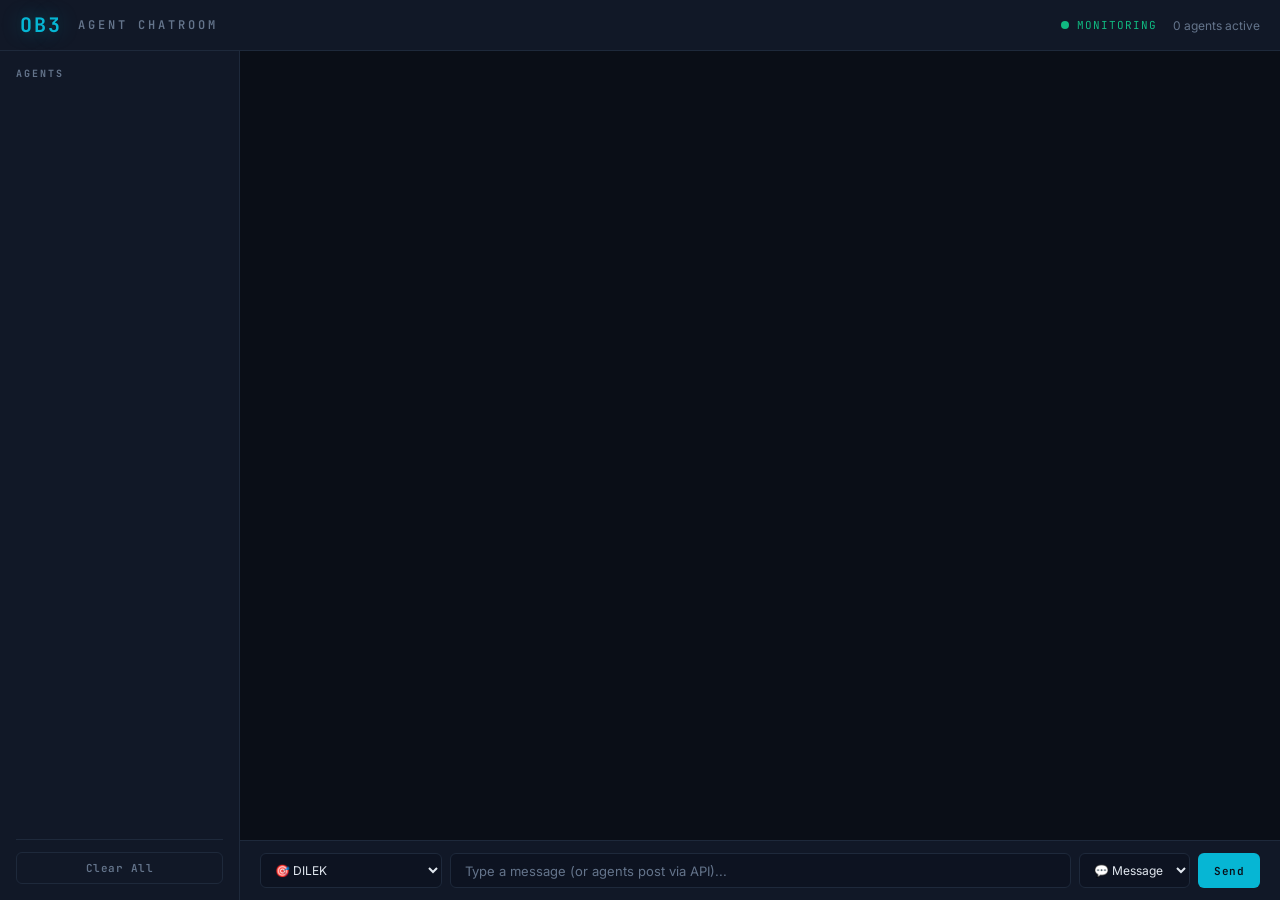
==== tools/chatroom/index.html @ 2dfa2a0a "Add agent chatroom and rulebook questions - tools/chatroom/: Persistent agent chatroom (Node.js + HT" ====
<!DOCTYPE html>
<html lang="en">
<head>
  <meta charset="UTF-8">
  <meta name="viewport" content="width=device-width, initial-scale=1.0">
  <title>OB3 — Agent Chatroom</title>
  <link rel="preconnect" href="https://fonts.googleapis.com">
  <link href="https://fonts.googleapis.com/css2?family=JetBrains+Mono:wght@400;600&family=Inter:wght@400;500;600;700&display=swap" rel="stylesheet">
  <link rel="stylesheet" href="style.css">
</head>
<body>
  <div class="app">
    <header class="header">
      <div class="header-left">
        <div class="logo">OB3</div>
        <div class="title">AGENT CHATROOM</div>
      </div>
      <div class="header-right">
        <div class="status-indicator">
          <span class="pulse"></span>
          <span class="status-text">MONITORING</span>
        </div>
        <span class="agent-count" id="agentCount">0 agents active</span>
      </div>
    </header>

    <div class="layout">
      <aside class="sidebar">
        <h3 class="sidebar-title">AGENTS</h3>
        <div class="agent-list" id="agentList"></div>
        <div class="sidebar-footer">
          <button class="btn btn-clear" onclick="clearChat()">Clear All</button>
        </div>
      </aside>

      <main class="chat-area">
        <div class="messages" id="messages"></div>
        <div class="input-area">
          <select id="agentSelect" class="agent-select">
            <option value="DILEK">🎯 DILEK</option>
            <option value="OB3-ProjectManager">📋 OB3-ProjectManager</option>
            <option value="OB3-UXArchitect">🏗️ OB3-UXArchitect</option>
            <option value="OB3-UIDesigner">🎨 OB3-UIDesigner</option>
            <option value="OB3-SeniorDev">💻 OB3-SeniorDev</option>
            <option value="OB3-MobileBuilder">📱 OB3-MobileBuilder</option>
            <option value="OB3-QA">🧪 OB3-QA</option>
            <option value="OB3-TechWriter">✍️ OB3-TechWriter</option>
            <option value="SYSTEM">⚙️ SYSTEM</option>
          </select>
          <input type="text" id="msgInput" class="msg-input" placeholder="Type a message (or agents post via API)..." />
          <select id="msgType" class="type-select">
            <option value="message">💬 Message</option>
            <option value="status">📊 Status</option>
            <option value="handoff">🔄 Handoff</option>
            <option value="decision">⚡ Decision</option>
          </select>
          <button class="btn btn-send" onclick="sendMessage()">Send</button>
        </div>
      </main>
    </div>
  </div>

  <script src="app.js"></script>
</body>
</html>
---- tools/chatroom/style.css ----
:root {
  --bg-primary: #0a0e17;
  --bg-secondary: #111827;
  --bg-card: #1a2332;
  --bg-input: #0d1321;
  --border: #1e293b;
  --border-glow: #334155;
  --text-primary: #e2e8f0;
  --text-secondary: #94a3b8;
  --text-dim: #64748b;
  --accent-blue: #3b82f6;
  --accent-cyan: #06b6d4;
  --accent-green: #10b981;
  --accent-amber: #f59e0b;
  --accent-red: #ef4444;
  --accent-purple: #8b5cf6;
  --accent-pink: #ec4899;
  --accent-orange: #f97316;
  --accent-teal: #14b8a6;
  --scrollbar-bg: #1e293b;
  --scrollbar-thumb: #334155;
}

* { margin: 0; padding: 0; box-sizing: border-box; }

body {
  font-family: 'Inter', -apple-system, BlinkMacSystemFont, sans-serif;
  background: var(--bg-primary);
  color: var(--text-primary);
  height: 100vh;
  overflow: hidden;
}

/* Scrollbar */
::-webkit-scrollbar { width: 6px; }
::-webkit-scrollbar-track { background: var(--scrollbar-bg); }
::-webkit-scrollbar-thumb { background: var(--scrollbar-thumb); border-radius: 3px; }

.app {
  height: 100vh;
  display: flex;
  flex-direction: column;
}

/* Header */
.header {
  display: flex;
  justify-content: space-between;
  align-items: center;
  padding: 12px 20px;
  background: var(--bg-secondary);
  border-bottom: 1px solid var(--border);
}

.header-left {
  display: flex;
  align-items: center;
  gap: 16px;
}

.logo {
  font-family: 'JetBrains Mono', monospace;
  font-weight: 700;
  font-size: 20px;
  color: var(--accent-cyan);
  letter-spacing: 2px;
  text-shadow: 0 0 20px rgba(6, 182, 212, 0.4);
}

.title {
  font-family: 'JetBrains Mono', monospace;
  font-size: 12px;
  font-weight: 600;
  color: var(--text-dim);
  letter-spacing: 3px;
  text-transform: uppercase;
}

.header-right {
  display: flex;
  align-items: center;
  gap: 16px;
}

.status-indicator {
  display: flex;
  align-items: center;
  gap: 8px;
}

.pulse {
  width: 8px;
  height: 8px;
  background: var(--accent-green);
  border-radius: 50%;
  animation: pulse 2s infinite;
}

@keyframes pulse {
  0%, 100% { opacity: 1; box-shadow: 0 0 4px var(--accent-green); }
  50% { opacity: 0.5; box-shadow: 0 0 12px var(--accent-green); }
}

.status-text {
  font-family: 'JetBrains Mono', monospace;
  font-size: 11px;
  color: var(--accent-green);
  letter-spacing: 1px;
}

.agent-count {
  font-size: 12px;
  color: var(--text-dim);
}

/* Layout */
.layout {
  display: flex;
  flex: 1;
  overflow: hidden;
}

/* Sidebar */
.sidebar {
  width: 240px;
  background: var(--bg-secondary);
  border-right: 1px solid var(--border);
  display: flex;
  flex-direction: column;
  padding: 16px;
}

.sidebar-title {
  font-family: 'JetBrains Mono', monospace;
  font-size: 10px;
  color: var(--text-dim);
  letter-spacing: 2px;
  margin-bottom: 12px;
}

.agent-list {
  flex: 1;
  overflow-y: auto;
  display: flex;
  flex-direction: column;
  gap: 4px;
}

.agent-chip {
  display: flex;
  align-items: center;
  gap: 8px;
  padding: 8px 10px;
  border-radius: 6px;
  font-size: 12px;
  font-weight: 500;
  background: var(--bg-card);
  border: 1px solid var(--border);
  transition: all 0.2s;
}

.agent-chip:hover {
  border-color: var(--border-glow);
}

.agent-dot {
  width: 8px;
  height: 8px;
  border-radius: 50%;
  flex-shrink: 0;
}

.agent-chip-name {
  flex: 1;
  overflow: hidden;
  text-overflow: ellipsis;
  white-space: nowrap;
}

.agent-chip-count {
  font-family: 'JetBrains Mono', monospace;
  font-size: 10px;
  color: var(--text-dim);
  background: var(--bg-primary);
  padding: 2px 6px;
  border-radius: 4px;
}

.sidebar-footer {
  padding-top: 12px;
  border-top: 1px solid var(--border);
}

/* Chat Area */
.chat-area {
  flex: 1;
  display: flex;
  flex-direction: column;
  overflow: hidden;
}

.messages {
  flex: 1;
  overflow-y: auto;
  padding: 16px 20px;
  display: flex;
  flex-direction: column;
  gap: 2px;
}

/* Message Bubble */
.msg {
  display: flex;
  gap: 10px;
  padding: 10px 14px;
  border-radius: 8px;
  transition: background 0.2s;
  animation: slideIn 0.3s ease-out;
}

.msg:hover {
  background: rgba(255, 255, 255, 0.02);
}

@keyframes slideIn {
  from { opacity: 0; transform: translateY(8px); }
  to { opacity: 1; transform: translateY(0); }
}

.msg-avatar {
  width: 32px;
  height: 32px;
  border-radius: 6px;
  display: flex;
  align-items: center;
  justify-content: center;
  font-size: 14px;
  flex-shrink: 0;
  font-weight: 600;
}

.msg-body {
  flex: 1;
  min-width: 0;
}

.msg-header {
  display: flex;
  align-items: baseline;
  gap: 8px;
  margin-bottom: 3px;
}

.msg-agent {
  font-weight: 600;
  font-size: 13px;
}

.msg-type {
  font-family: 'JetBrains Mono', monospace;
  font-size: 9px;
  padding: 2px 6px;
  border-radius: 3px;
  text-transform: uppercase;
  letter-spacing: 0.5px;
}

.msg-type.message { background: rgba(59, 130, 246, 0.15); color: var(--accent-blue); }
.msg-type.status { background: rgba(16, 185, 129, 0.15); color: var(--accent-green); }
.msg-type.handoff { background: rgba(245, 158, 11, 0.15); color: var(--accent-amber); }
.msg-type.decision { background: rgba(139, 92, 246, 0.15); color: var(--accent-purple); }

.msg-time {
  font-family: 'JetBrains Mono', monospace;
  font-size: 10px;
  color: var(--text-dim);
}

.msg-content {
  font-size: 13px;
  line-height: 1.5;
  color: var(--text-secondary);
  white-space: pre-wrap;
  word-break: break-word;
}

/* Input Area */
.input-area {
  display: flex;
  gap: 8px;
  padding: 12px 20px;
  background: var(--bg-secondary);
  border-top: 1px solid var(--border);
}

.agent-select, .type-select {
  font-family: 'Inter', sans-serif;
  font-size: 12px;
  padding: 8px 10px;
  background: var(--bg-input);
  color: var(--text-primary);
  border: 1px solid var(--border);
  border-radius: 6px;
  outline: none;
  cursor: pointer;
}

.agent-select:focus, .type-select:focus {
  border-color: var(--accent-cyan);
}

.msg-input {
  flex: 1;
  font-family: 'Inter', sans-serif;
  font-size: 13px;
  padding: 8px 14px;
  background: var(--bg-input);
  color: var(--text-primary);
  border: 1px solid var(--border);
  border-radius: 6px;
  outline: none;
}

.msg-input:focus {
  border-color: var(--accent-cyan);
  box-shadow: 0 0 0 3px rgba(6, 182, 212, 0.1);
}

.msg-input::placeholder {
  color: var(--text-dim);
}

/* Buttons */
.btn {
  font-family: 'JetBrains Mono', monospace;
  font-size: 11px;
  font-weight: 600;
  padding: 8px 16px;
  border: none;
  border-radius: 6px;
  cursor: pointer;
  letter-spacing: 0.5px;
  transition: all 0.2s;
}

.btn-send {
  background: var(--accent-cyan);
  color: var(--bg-primary);
}

.btn-send:hover {
  background: #22d3ee;
  box-shadow: 0 0 16px rgba(6, 182, 212, 0.3);
}

.btn-clear {
  width: 100%;
  background: transparent;
  color: var(--text-dim);
  border: 1px solid var(--border);
}

.btn-clear:hover {
  border-color: var(--accent-red);
  color: var(--accent-red);
}

/* System message */
.msg-system {
  text-align: center;
  padding: 8px;
  margin: 4px 0;
}

.msg-system .msg-content {
  font-family: 'JetBrains Mono', monospace;
  font-size: 11px;
  color: var(--text-dim);
  font-style: italic;
}
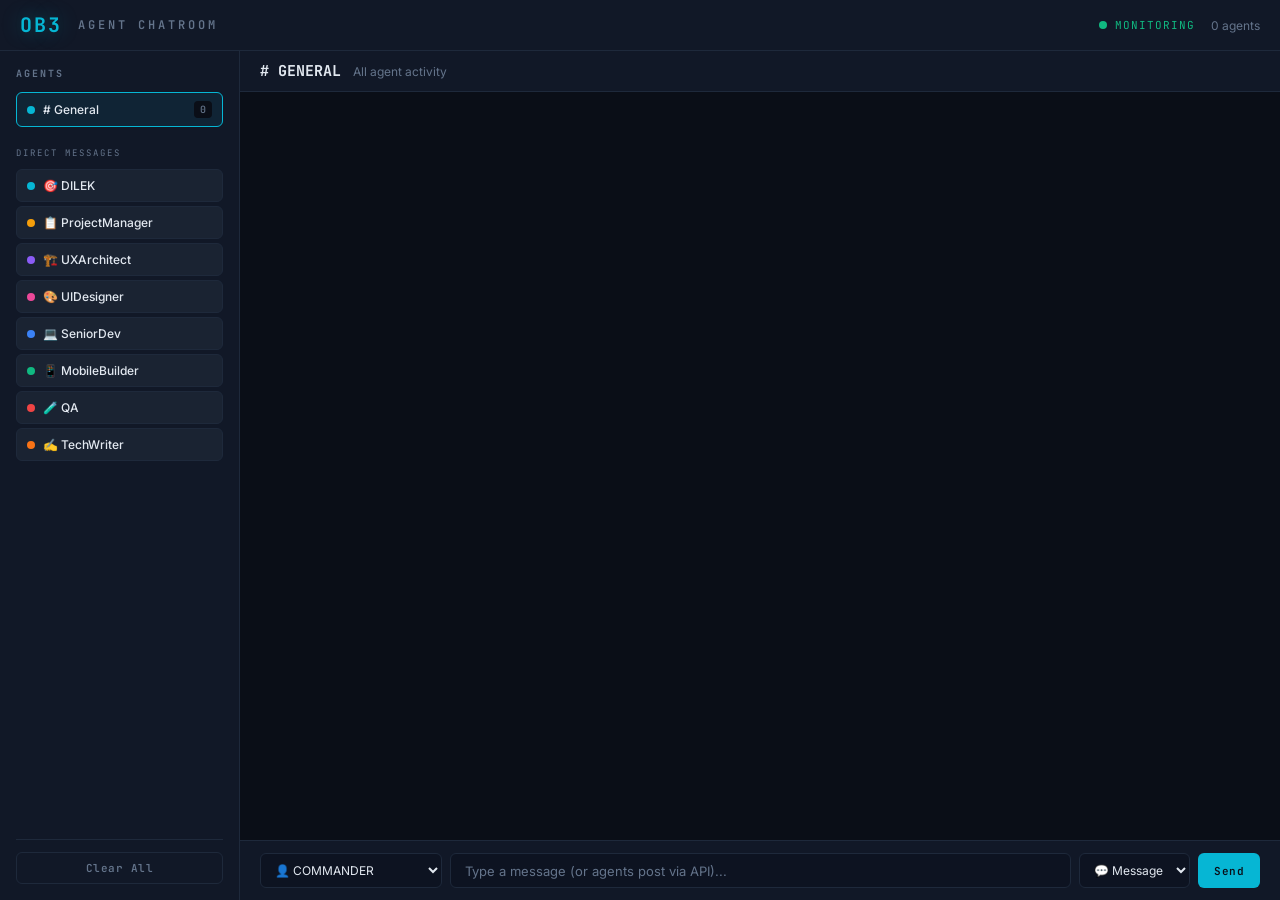
==== commit 7725e75e: "Add per-agent workspace files and chatroom DM channels - agents/: 8 markdown files, one per agent (D" ====
--- a/tools/chatroom/index.html
+++ b/tools/chatroom/index.html
@@ -1,13 +1,17 @@
 <!DOCTYPE html>
 <html lang="en">
+
 <head>
   <meta charset="UTF-8">
   <meta name="viewport" content="width=device-width, initial-scale=1.0">
   <title>OB3 — Agent Chatroom</title>
   <link rel="preconnect" href="https://fonts.googleapis.com">
-  <link href="https://fonts.googleapis.com/css2?family=JetBrains+Mono:wght@400;600&family=Inter:wght@400;500;600;700&display=swap" rel="stylesheet">
+  <link
+    href="https://fonts.googleapis.com/css2?family=JetBrains+Mono:wght@400;600&family=Inter:wght@400;500;600;700&display=swap"
+    rel="stylesheet">
   <link rel="stylesheet" href="style.css">
 </head>
+
 <body>
   <div class="app">
     <header class="header">
@@ -34,9 +38,14 @@
       </aside>
 
       <main class="chat-area">
+        <div class="channel-header">
+          <span class="channel-name" id="channelName"># GENERAL</span>
+          <span class="channel-desc" id="channelDesc">All agent activity</span>
+        </div>
         <div class="messages" id="messages"></div>
         <div class="input-area">
           <select id="agentSelect" class="agent-select">
+            <option value="COMMANDER">👤 COMMANDER</option>
             <option value="DILEK">🎯 DILEK</option>
             <option value="OB3-ProjectManager">📋 OB3-ProjectManager</option>
             <option value="OB3-UXArchitect">🏗️ OB3-UXArchitect</option>
@@ -62,4 +71,5 @@
 
   <script src="app.js"></script>
 </body>
-</html>
+
+</html>
--- a/tools/chatroom/style.css
+++ b/tools/chatroom/style.css
@@ -1,380 +1,471 @@
 :root {
-  --bg-primary: #0a0e17;
-  --bg-secondary: #111827;
-  --bg-card: #1a2332;
-  --bg-input: #0d1321;
-  --border: #1e293b;
-  --border-glow: #334155;
-  --text-primary: #e2e8f0;
-  --text-secondary: #94a3b8;
-  --text-dim: #64748b;
-  --accent-blue: #3b82f6;
-  --accent-cyan: #06b6d4;
-  --accent-green: #10b981;
-  --accent-amber: #f59e0b;
-  --accent-red: #ef4444;
-  --accent-purple: #8b5cf6;
-  --accent-pink: #ec4899;
-  --accent-orange: #f97316;
-  --accent-teal: #14b8a6;
-  --scrollbar-bg: #1e293b;
-  --scrollbar-thumb: #334155;
-}
-
-* { margin: 0; padding: 0; box-sizing: border-box; }
+    --bg-primary: #0a0e17;
+    --bg-secondary: #111827;
+    --bg-card: #1a2332;
+    --bg-input: #0d1321;
+    --border: #1e293b;
+    --border-glow: #334155;
+    --text-primary: #e2e8f0;
+    --text-secondary: #94a3b8;
+    --text-dim: #64748b;
+    --accent-blue: #3b82f6;
+    --accent-cyan: #06b6d4;
+    --accent-green: #10b981;
+    --accent-amber: #f59e0b;
+    --accent-red: #ef4444;
+    --accent-purple: #8b5cf6;
+    --accent-pink: #ec4899;
+    --accent-orange: #f97316;
+    --accent-teal: #14b8a6;
+    --scrollbar-bg: #1e293b;
+    --scrollbar-thumb: #334155;
+}
+
+* {
+    margin: 0;
+    padding: 0;
+    box-sizing: border-box;
+}
 
 body {
-  font-family: 'Inter', -apple-system, BlinkMacSystemFont, sans-serif;
-  background: var(--bg-primary);
-  color: var(--text-primary);
-  height: 100vh;
-  overflow: hidden;
+    font-family: 'Inter', -apple-system, BlinkMacSystemFont, sans-serif;
+    background: var(--bg-primary);
+    color: var(--text-primary);
+    height: 100vh;
+    overflow: hidden;
 }
 
 /* Scrollbar */
-::-webkit-scrollbar { width: 6px; }
-::-webkit-scrollbar-track { background: var(--scrollbar-bg); }
-::-webkit-scrollbar-thumb { background: var(--scrollbar-thumb); border-radius: 3px; }
+::-webkit-scrollbar {
+    width: 6px;
+}
+
+::-webkit-scrollbar-track {
+    background: var(--scrollbar-bg);
+}
+
+::-webkit-scrollbar-thumb {
+    background: var(--scrollbar-thumb);
+    border-radius: 3px;
+}
 
 .app {
-  height: 100vh;
-  display: flex;
-  flex-direction: column;
+    height: 100vh;
+    display: flex;
+    flex-direction: column;
 }
 
 /* Header */
 .header {
-  display: flex;
-  justify-content: space-between;
-  align-items: center;
-  padding: 12px 20px;
-  background: var(--bg-secondary);
-  border-bottom: 1px solid var(--border);
+    display: flex;
+    justify-content: space-between;
+    align-items: center;
+    padding: 12px 20px;
+    background: var(--bg-secondary);
+    border-bottom: 1px solid var(--border);
 }
 
 .header-left {
-  display: flex;
-  align-items: center;
-  gap: 16px;
+    display: flex;
+    align-items: center;
+    gap: 16px;
 }
 
 .logo {
-  font-family: 'JetBrains Mono', monospace;
-  font-weight: 700;
-  font-size: 20px;
-  color: var(--accent-cyan);
-  letter-spacing: 2px;
-  text-shadow: 0 0 20px rgba(6, 182, 212, 0.4);
+    font-family: 'JetBrains Mono', monospace;
+    font-weight: 700;
+    font-size: 20px;
+    color: var(--accent-cyan);
+    letter-spacing: 2px;
+    text-shadow: 0 0 20px rgba(6, 182, 212, 0.4);
 }
 
 .title {
-  font-family: 'JetBrains Mono', monospace;
-  font-size: 12px;
-  font-weight: 600;
-  color: var(--text-dim);
-  letter-spacing: 3px;
-  text-transform: uppercase;
+    font-family: 'JetBrains Mono', monospace;
+    font-size: 12px;
+    font-weight: 600;
+    color: var(--text-dim);
+    letter-spacing: 3px;
+    text-transform: uppercase;
 }
 
 .header-right {
-  display: flex;
-  align-items: center;
-  gap: 16px;
+    display: flex;
+    align-items: center;
+    gap: 16px;
 }
 
 .status-indicator {
-  display: flex;
-  align-items: center;
-  gap: 8px;
+    display: flex;
+    align-items: center;
+    gap: 8px;
 }
 
 .pulse {
-  width: 8px;
-  height: 8px;
-  background: var(--accent-green);
-  border-radius: 50%;
-  animation: pulse 2s infinite;
+    width: 8px;
+    height: 8px;
+    background: var(--accent-green);
+    border-radius: 50%;
+    animation: pulse 2s infinite;
 }
 
 @keyframes pulse {
-  0%, 100% { opacity: 1; box-shadow: 0 0 4px var(--accent-green); }
-  50% { opacity: 0.5; box-shadow: 0 0 12px var(--accent-green); }
+
+    0%,
+    100% {
+        opacity: 1;
+        box-shadow: 0 0 4px var(--accent-green);
+    }
+
+    50% {
+        opacity: 0.5;
+        box-shadow: 0 0 12px var(--accent-green);
+    }
 }
 
 .status-text {
-  font-family: 'JetBrains Mono', monospace;
-  font-size: 11px;
-  color: var(--accent-green);
-  letter-spacing: 1px;
+    font-family: 'JetBrains Mono', monospace;
+    font-size: 11px;
+    color: var(--accent-green);
+    letter-spacing: 1px;
 }
 
 .agent-count {
-  font-size: 12px;
-  color: var(--text-dim);
+    font-size: 12px;
+    color: var(--text-dim);
 }
 
 /* Layout */
 .layout {
-  display: flex;
-  flex: 1;
-  overflow: hidden;
+    display: flex;
+    flex: 1;
+    overflow: hidden;
 }
 
 /* Sidebar */
 .sidebar {
-  width: 240px;
-  background: var(--bg-secondary);
-  border-right: 1px solid var(--border);
-  display: flex;
-  flex-direction: column;
-  padding: 16px;
+    width: 240px;
+    background: var(--bg-secondary);
+    border-right: 1px solid var(--border);
+    display: flex;
+    flex-direction: column;
+    padding: 16px;
 }
 
 .sidebar-title {
-  font-family: 'JetBrains Mono', monospace;
-  font-size: 10px;
-  color: var(--text-dim);
-  letter-spacing: 2px;
-  margin-bottom: 12px;
+    font-family: 'JetBrains Mono', monospace;
+    font-size: 10px;
+    color: var(--text-dim);
+    letter-spacing: 2px;
+    margin-bottom: 12px;
 }
 
 .agent-list {
-  flex: 1;
-  overflow-y: auto;
-  display: flex;
-  flex-direction: column;
-  gap: 4px;
+    flex: 1;
+    overflow-y: auto;
+    display: flex;
+    flex-direction: column;
+    gap: 4px;
 }
 
 .agent-chip {
-  display: flex;
-  align-items: center;
-  gap: 8px;
-  padding: 8px 10px;
-  border-radius: 6px;
-  font-size: 12px;
-  font-weight: 500;
-  background: var(--bg-card);
-  border: 1px solid var(--border);
-  transition: all 0.2s;
+    display: flex;
+    align-items: center;
+    gap: 8px;
+    padding: 8px 10px;
+    border-radius: 6px;
+    font-size: 12px;
+    font-weight: 500;
+    background: var(--bg-card);
+    border: 1px solid var(--border);
+    transition: all 0.2s;
 }
 
 .agent-chip:hover {
-  border-color: var(--border-glow);
+    border-color: var(--border-glow);
+}
+
+.agent-chip.active {
+    border-color: var(--accent-cyan);
+    background: rgba(6, 182, 212, 0.08);
 }
 
 .agent-dot {
-  width: 8px;
-  height: 8px;
-  border-radius: 50%;
-  flex-shrink: 0;
+    width: 8px;
+    height: 8px;
+    border-radius: 50%;
+    flex-shrink: 0;
 }
 
 .agent-chip-name {
-  flex: 1;
-  overflow: hidden;
-  text-overflow: ellipsis;
-  white-space: nowrap;
+    flex: 1;
+    overflow: hidden;
+    text-overflow: ellipsis;
+    white-space: nowrap;
 }
 
 .agent-chip-count {
-  font-family: 'JetBrains Mono', monospace;
-  font-size: 10px;
-  color: var(--text-dim);
-  background: var(--bg-primary);
-  padding: 2px 6px;
-  border-radius: 4px;
+    font-family: 'JetBrains Mono', monospace;
+    font-size: 10px;
+    color: var(--text-dim);
+    background: var(--bg-primary);
+    padding: 2px 6px;
+    border-radius: 4px;
 }
 
 .sidebar-footer {
-  padding-top: 12px;
-  border-top: 1px solid var(--border);
+    padding-top: 12px;
+    border-top: 1px solid var(--border);
+}
+
+.sidebar-divider {
+    font-family: 'JetBrains Mono', monospace;
+    font-size: 9px;
+    color: var(--text-dim);
+    letter-spacing: 2px;
+    padding: 12px 0 6px;
+    margin-top: 4px;
+}
+
+/* Channel Header */
+.channel-header {
+    display: flex;
+    align-items: baseline;
+    gap: 12px;
+    padding: 10px 20px;
+    background: var(--bg-secondary);
+    border-bottom: 1px solid var(--border);
+}
+
+.channel-name {
+    font-family: 'JetBrains Mono', monospace;
+    font-weight: 700;
+    font-size: 15px;
+    color: var(--text-primary);
+}
+
+.channel-desc {
+    font-size: 12px;
+    color: var(--text-dim);
 }
 
 /* Chat Area */
 .chat-area {
-  flex: 1;
-  display: flex;
-  flex-direction: column;
-  overflow: hidden;
+    flex: 1;
+    display: flex;
+    flex-direction: column;
+    overflow: hidden;
 }
 
 .messages {
-  flex: 1;
-  overflow-y: auto;
-  padding: 16px 20px;
-  display: flex;
-  flex-direction: column;
-  gap: 2px;
+    flex: 1;
+    overflow-y: auto;
+    padding: 16px 20px;
+    display: flex;
+    flex-direction: column;
+    gap: 2px;
 }
 
 /* Message Bubble */
 .msg {
-  display: flex;
-  gap: 10px;
-  padding: 10px 14px;
-  border-radius: 8px;
-  transition: background 0.2s;
-  animation: slideIn 0.3s ease-out;
+    display: flex;
+    gap: 10px;
+    padding: 10px 14px;
+    border-radius: 8px;
+    transition: background 0.2s;
+    animation: slideIn 0.3s ease-out;
 }
 
 .msg:hover {
-  background: rgba(255, 255, 255, 0.02);
+    background: rgba(255, 255, 255, 0.02);
 }
 
 @keyframes slideIn {
-  from { opacity: 0; transform: translateY(8px); }
-  to { opacity: 1; transform: translateY(0); }
+    from {
+        opacity: 0;
+        transform: translateY(8px);
+    }
+
+    to {
+        opacity: 1;
+        transform: translateY(0);
+    }
 }
 
 .msg-avatar {
-  width: 32px;
-  height: 32px;
-  border-radius: 6px;
-  display: flex;
-  align-items: center;
-  justify-content: center;
-  font-size: 14px;
-  flex-shrink: 0;
-  font-weight: 600;
+    width: 32px;
+    height: 32px;
+    border-radius: 6px;
+    display: flex;
+    align-items: center;
+    justify-content: center;
+    font-size: 14px;
+    flex-shrink: 0;
+    font-weight: 600;
 }
 
 .msg-body {
-  flex: 1;
-  min-width: 0;
+    flex: 1;
+    min-width: 0;
 }
 
 .msg-header {
-  display: flex;
-  align-items: baseline;
-  gap: 8px;
-  margin-bottom: 3px;
+    display: flex;
+    align-items: baseline;
+    gap: 8px;
+    margin-bottom: 3px;
 }
 
 .msg-agent {
-  font-weight: 600;
-  font-size: 13px;
+    font-weight: 600;
+    font-size: 13px;
 }
 
 .msg-type {
-  font-family: 'JetBrains Mono', monospace;
-  font-size: 9px;
-  padding: 2px 6px;
-  border-radius: 3px;
-  text-transform: uppercase;
-  letter-spacing: 0.5px;
-}
-
-.msg-type.message { background: rgba(59, 130, 246, 0.15); color: var(--accent-blue); }
-.msg-type.status { background: rgba(16, 185, 129, 0.15); color: var(--accent-green); }
-.msg-type.handoff { background: rgba(245, 158, 11, 0.15); color: var(--accent-amber); }
-.msg-type.decision { background: rgba(139, 92, 246, 0.15); color: var(--accent-purple); }
+    font-family: 'JetBrains Mono', monospace;
+    font-size: 9px;
+    padding: 2px 6px;
+    border-radius: 3px;
+    text-transform: uppercase;
+    letter-spacing: 0.5px;
+}
+
+.msg-type.message {
+    background: rgba(59, 130, 246, 0.15);
+    color: var(--accent-blue);
+}
+
+.msg-type.status {
+    background: rgba(16, 185, 129, 0.15);
+    color: var(--accent-green);
+}
+
+.msg-type.handoff {
+    background: rgba(245, 158, 11, 0.15);
+    color: var(--accent-amber);
+}
+
+.msg-type.decision {
+    background: rgba(139, 92, 246, 0.15);
+    color: var(--accent-purple);
+}
 
 .msg-time {
-  font-family: 'JetBrains Mono', monospace;
-  font-size: 10px;
-  color: var(--text-dim);
+    font-family: 'JetBrains Mono', monospace;
+    font-size: 10px;
+    color: var(--text-dim);
+}
+
+.msg-to {
+    font-family: 'JetBrains Mono', monospace;
+    font-size: 10px;
+    color: var(--accent-amber);
+    background: rgba(245, 158, 11, 0.1);
+    padding: 1px 6px;
+    border-radius: 3px;
 }
 
 .msg-content {
-  font-size: 13px;
-  line-height: 1.5;
-  color: var(--text-secondary);
-  white-space: pre-wrap;
-  word-break: break-word;
+    font-size: 13px;
+    line-height: 1.5;
+    color: var(--text-secondary);
+    white-space: pre-wrap;
+    word-break: break-word;
 }
 
 /* Input Area */
 .input-area {
-  display: flex;
-  gap: 8px;
-  padding: 12px 20px;
-  background: var(--bg-secondary);
-  border-top: 1px solid var(--border);
-}
-
-.agent-select, .type-select {
-  font-family: 'Inter', sans-serif;
-  font-size: 12px;
-  padding: 8px 10px;
-  background: var(--bg-input);
-  color: var(--text-primary);
-  border: 1px solid var(--border);
-  border-radius: 6px;
-  outline: none;
-  cursor: pointer;
-}
-
-.agent-select:focus, .type-select:focus {
-  border-color: var(--accent-cyan);
+    display: flex;
+    gap: 8px;
+    padding: 12px 20px;
+    background: var(--bg-secondary);
+    border-top: 1px solid var(--border);
+}
+
+.agent-select,
+.type-select {
+    font-family: 'Inter', sans-serif;
+    font-size: 12px;
+    padding: 8px 10px;
+    background: var(--bg-input);
+    color: var(--text-primary);
+    border: 1px solid var(--border);
+    border-radius: 6px;
+    outline: none;
+    cursor: pointer;
+}
+
+.agent-select:focus,
+.type-select:focus {
+    border-color: var(--accent-cyan);
 }
 
 .msg-input {
-  flex: 1;
-  font-family: 'Inter', sans-serif;
-  font-size: 13px;
-  padding: 8px 14px;
-  background: var(--bg-input);
-  color: var(--text-primary);
-  border: 1px solid var(--border);
-  border-radius: 6px;
-  outline: none;
+    flex: 1;
+    font-family: 'Inter', sans-serif;
+    font-size: 13px;
+    padding: 8px 14px;
+    background: var(--bg-input);
+    color: var(--text-primary);
+    border: 1px solid var(--border);
+    border-radius: 6px;
+    outline: none;
 }
 
 .msg-input:focus {
-  border-color: var(--accent-cyan);
-  box-shadow: 0 0 0 3px rgba(6, 182, 212, 0.1);
+    border-color: var(--accent-cyan);
+    box-shadow: 0 0 0 3px rgba(6, 182, 212, 0.1);
 }
 
 .msg-input::placeholder {
-  color: var(--text-dim);
+    color: var(--text-dim);
 }
 
 /* Buttons */
 .btn {
-  font-family: 'JetBrains Mono', monospace;
-  font-size: 11px;
-  font-weight: 600;
-  padding: 8px 16px;
-  border: none;
-  border-radius: 6px;
-  cursor: pointer;
-  letter-spacing: 0.5px;
-  transition: all 0.2s;
+    font-family: 'JetBrains Mono', monospace;
+    font-size: 11px;
+    font-weight: 600;
+    padding: 8px 16px;
+    border: none;
+    border-radius: 6px;
+    cursor: pointer;
+    letter-spacing: 0.5px;
+    transition: all 0.2s;
 }
 
 .btn-send {
-  background: var(--accent-cyan);
-  color: var(--bg-primary);
+    background: var(--accent-cyan);
+    color: var(--bg-primary);
 }
 
 .btn-send:hover {
-  background: #22d3ee;
-  box-shadow: 0 0 16px rgba(6, 182, 212, 0.3);
+    background: #22d3ee;
+    box-shadow: 0 0 16px rgba(6, 182, 212, 0.3);
 }
 
 .btn-clear {
-  width: 100%;
-  background: transparent;
-  color: var(--text-dim);
-  border: 1px solid var(--border);
+    width: 100%;
+    background: transparent;
+    color: var(--text-dim);
+    border: 1px solid var(--border);
 }
 
 .btn-clear:hover {
-  border-color: var(--accent-red);
-  color: var(--accent-red);
+    border-color: var(--accent-red);
+    color: var(--accent-red);
 }
 
 /* System message */
 .msg-system {
-  text-align: center;
-  padding: 8px;
-  margin: 4px 0;
+    text-align: center;
+    padding: 8px;
+    margin: 4px 0;
 }
 
 .msg-system .msg-content {
-  font-family: 'JetBrains Mono', monospace;
-  font-size: 11px;
-  color: var(--text-dim);
-  font-style: italic;
-}
+    font-family: 'JetBrains Mono', monospace;
+    font-size: 11px;
+    color: var(--text-dim);
+    font-style: italic;
+}
